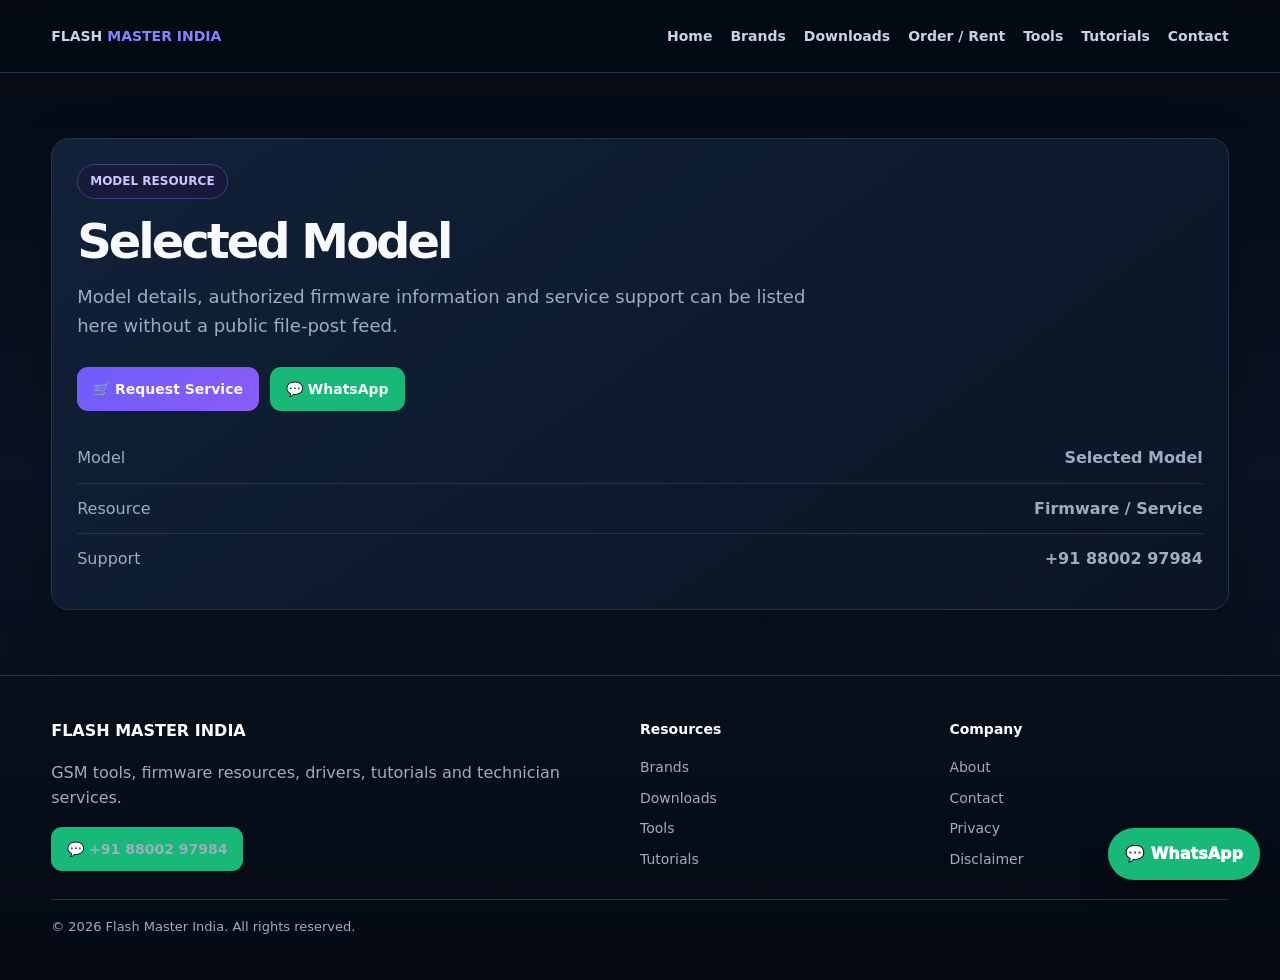
==== download.html @ 465daa32 "Add files via upload" ====
<!doctype html><html lang="en"><head><meta charset="utf-8"><meta name="viewport" content="width=device-width,initial-scale=1"><title>Model Details | Flash Master India</title><link rel="stylesheet" href="assets/style.css"></head><body><header><div class="container nav"><a class="logo" href="index.html">FLASH <span>MASTER INDIA</span></a><button class="menu">☰</button><nav><ul><li><a href="index.html">Home</a></li><li><a href="brands.html">Brands</a></li><li><a href="downloads.html">Downloads</a></li><li><a href="orders.html">Order / Rent</a></li><li><a href="tools.html">Tools</a></li><li><a href="tutorials.html">Tutorials</a></li><li><a href="contact.html">Contact</a></li></ul></nav></div></header><section><div class="container"><div class="hero-card" id="detail"></div></div></section><script>const m=new URLSearchParams(location.search).get("model")||"Selected Model";document.querySelector("#detail").innerHTML=`<span class="badge">MODEL RESOURCE</span><h1 style="font-size:48px">${m}</h1><p class="lead">Model details, authorized firmware information and service support can be listed here without a public file-post feed.</p><div class="actions"><a class="btn primary" href="orders.html">🛒 Request Service</a><a class="btn whatsapp" target="_blank" href="https://wa.me/918800297984?text=Hello%20Flash%20Master%20India%2C%20I%20need%20help%20with%20${encodeURIComponent(m)}">💬 WhatsApp</a></div><div class="quick" style="margin-top:22px"><span>Model</span><b>${m}</b></div><div class="quick"><span>Resource</span><b>Firmware / Service</b></div><div class="quick"><span>Support</span><b>+91 88002 97984</b></div>`;</script><footer><div class="container footer-grid"><div><h4>FLASH MASTER INDIA</h4><p>GSM tools, firmware resources, drivers, tutorials and technician services.</p><a class="btn whatsapp" href="https://wa.me/918800297984" target="_blank">💬 +91 88002 97984</a></div><div class="footer-links"><h4>Resources</h4><a href="brands.html">Brands</a><a href="downloads.html">Downloads</a><a href="tools.html">Tools</a><a href="tutorials.html">Tutorials</a></div><div class="footer-links"><h4>Company</h4><a href="about.html">About</a><a href="contact.html">Contact</a><a href="privacy.html">Privacy</a><a href="disclaimer.html">Disclaimer</a></div></div><div class="container copy">© 2026 Flash Master India. All rights reserved.</div></footer><a class="float-wa" href="https://wa.me/918800297984" target="_blank">💬 WhatsApp</a><script src="assets/app.js"></script></body></html>
---- assets/style.css ----
:root{--bg:#070d18;--panel:#0e1829;--panel2:#13233a;--text:#f7f9fc;--muted:#9eacc2;--brand:#6d5dfc;--brand2:#8b5cf6;--green:#18b978;--line:#21334e}*{box-sizing:border-box}html{scroll-behavior:smooth}body{margin:0;font-family:Inter,system-ui,-apple-system,Segoe UI,Roboto,Arial,sans-serif;background:linear-gradient(180deg,#050a13,#0a1424 48%,#050a13);color:var(--text);line-height:1.6}a{text-decoration:none;color:inherit}.container{width:min(1180px,92%);margin:auto}header{position:sticky;top:0;z-index:99;background:rgba(5,10,19,.9);backdrop-filter:blur(14px);border-bottom:1px solid var(--line)}.nav{height:72px;display:flex;align-items:center;justify-content:space-between;gap:22px}.logo{font-weight:950;font-size:21px}.logo span{color:#8d80ff}.nav ul{display:flex;gap:18px;list-style:none;margin:0;padding:0}.nav a{font-size:14px;font-weight:800;color:#c9d3e3}.nav a:hover{color:#fff}.menu{display:none;background:#101c31;border:1px solid var(--line);color:#fff;border-radius:10px;padding:8px 11px}.hero{padding:85px 0 60px}.hero-grid{display:grid;grid-template-columns:1.15fr .85fr;gap:35px;align-items:center}.badge{display:inline-block;padding:7px 12px;border:1px solid #3e427a;background:#171a3b;color:#cbc6ff;border-radius:99px;font-size:12px;font-weight:900}h1{font-size:clamp(42px,6vw,72px);line-height:1;letter-spacing:-3px;margin:18px 0}.gradient{background:linear-gradient(90deg,#fff,#bdb6ff,#7467ff);color:transparent;background-clip:text}.lead{font-size:18px;color:var(--muted);max-width:730px}.actions{display:flex;flex-wrap:wrap;gap:11px;margin-top:26px}.btn{display:inline-flex;align-items:center;justify-content:center;gap:7px;padding:11px 16px;border-radius:11px;background:#122039;border:1px solid var(--line);font-weight:900;font-size:14px}.btn.primary{background:linear-gradient(135deg,var(--brand),var(--brand2));border:0}.btn.whatsapp{background:var(--green);border:0}.card,.hero-card{background:linear-gradient(145deg,rgba(18,34,58,.97),rgba(10,20,36,.97));border:1px solid var(--line);border-radius:18px;box-shadow:0 18px 55px rgba(0,0,0,.22)}.hero-card{padding:25px}.quick{display:flex;justify-content:space-between;padding:12px 0;border-bottom:1px solid var(--line);color:var(--muted)}.quick:last-child{border:0}section{padding:65px 0}.section-head{display:flex;justify-content:space-between;align-items:end;gap:20px;margin-bottom:25px}.section-head h2{font-size:34px;line-height:1.1;margin:0 0 6px}.section-head p{color:var(--muted);margin:0}.grid{display:grid;gap:20px}.cards{grid-template-columns:repeat(4,1fr)}.card{padding:21px}.card h3{margin:10px 0 4px}.card p{margin:0;color:var(--muted);font-size:14px}.icon{width:46px;height:46px;border-radius:13px;display:grid;place-items:center;background:#1b2b49;font-size:21px}.search{display:flex;gap:10px;margin-bottom:22px}.search input,.form input,.form textarea,.form select{width:100%;padding:13px 14px;border-radius:11px;border:1px solid var(--line);background:#091426;color:#fff;outline:0}.downloads,.orders{grid-template-columns:repeat(3,1fr)}.download-card{display:flex;flex-direction:column;gap:13px}.download-card .btn{margin-top:auto}.tag{display:inline-block;background:#1a2a45;color:#bdc9dc;border-radius:7px;padding:4px 8px;font-size:11px;font-weight:800}.meta{display:flex;gap:7px;flex-wrap:wrap;align-items:center;margin-top:13px}.notice{padding:15px 17px;border:1px solid #334566;background:#0e1a2e;border-radius:12px;color:#c8d4e8;margin-bottom:20px}.price{font-size:27px;font-weight:950;margin:8px 0}.small{font-size:13px;color:var(--muted)}footer{border-top:1px solid var(--line);padding:42px 0;color:var(--muted)}.footer-grid{display:grid;grid-template-columns:2fr 1fr 1fr;gap:30px}.footer-grid h4{color:#fff;margin:0 0 8px}.footer-links{display:grid;gap:7px;font-size:14px}.copy{margin-top:28px;padding-top:17px;border-top:1px solid var(--line);font-size:13px}.float-wa{position:fixed;right:20px;bottom:20px;z-index:80;background:var(--green);color:#fff;padding:13px 17px;border-radius:999px;font-weight:950;box-shadow:0 10px 30px rgba(0,0,0,.35)}@media(max-width:920px){.hero-grid,.footer-grid{grid-template-columns:1fr}.cards{grid-template-columns:repeat(2,1fr)}.downloads,.orders{grid-template-columns:repeat(2,1fr)}.menu{display:block}.nav nav ul{display:none;position:absolute;left:4%;right:4%;top:72px;background:#07101f;border:1px solid var(--line);padding:18px;border-radius:14px;flex-direction:column}.nav nav ul.open{display:flex}}@media(max-width:600px){h1{letter-spacing:-2px}.hero{padding-top:55px}.cards,.downloads,.orders{grid-template-columns:1fr}.section-head{display:block}.section-head p{margin-top:8px}.search{flex-direction:column}}
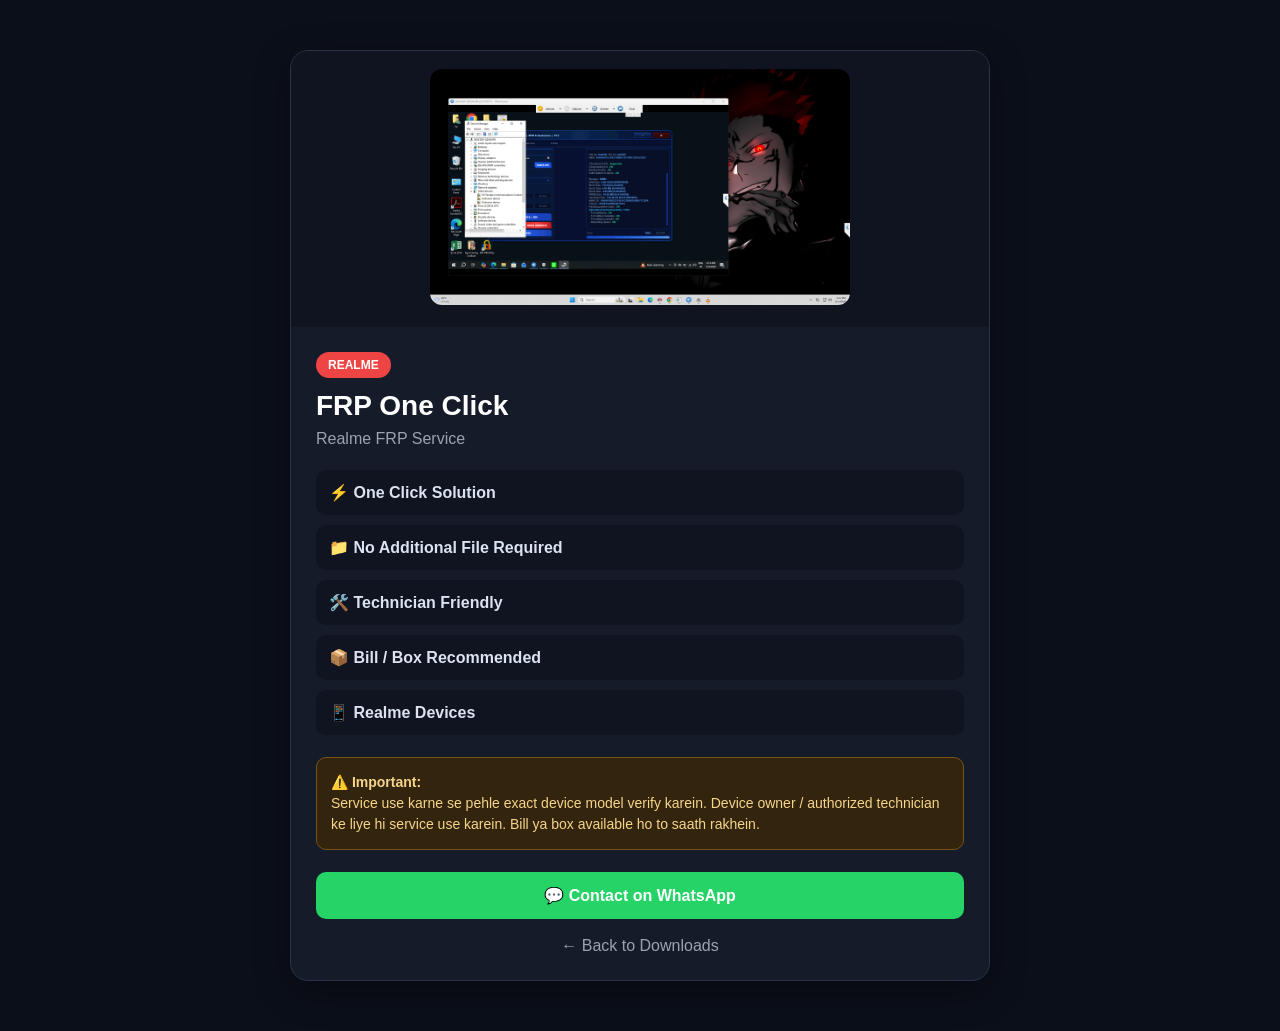
==== commit 34e57b48: "Update download.html" ====
--- a/download.html
+++ b/download.html
@@ -1 +1,191 @@
-<!doctype html><html lang="en"><head><meta charset="utf-8"><meta name="viewport" content="width=device-width,initial-scale=1"><title>Model Details | Flash Master India</title><link rel="stylesheet" href="assets/style.css"></head><body><header><div class="container nav"><a class="logo" href="index.html">FLASH <span>MASTER INDIA</span></a><button class="menu">☰</button><nav><ul><li><a href="index.html">Home</a></li><li><a href="brands.html">Brands</a></li><li><a href="downloads.html">Downloads</a></li><li><a href="orders.html">Order / Rent</a></li><li><a href="tools.html">Tools</a></li><li><a href="tutorials.html">Tutorials</a></li><li><a href="contact.html">Contact</a></li></ul></nav></div></header><section><div class="container"><div class="hero-card" id="detail"></div></div></section><script>const m=new URLSearchParams(location.search).get("model")||"Selected Model";document.querySelector("#detail").innerHTML=`<span class="badge">MODEL RESOURCE</span><h1 style="font-size:48px">${m}</h1><p class="lead">Model details, authorized firmware information and service support can be listed here without a public file-post feed.</p><div class="actions"><a class="btn primary" href="orders.html">🛒 Request Service</a><a class="btn whatsapp" target="_blank" href="https://wa.me/918800297984?text=Hello%20Flash%20Master%20India%2C%20I%20need%20help%20with%20${encodeURIComponent(m)}">💬 WhatsApp</a></div><div class="quick" style="margin-top:22px"><span>Model</span><b>${m}</b></div><div class="quick"><span>Resource</span><b>Firmware / Service</b></div><div class="quick"><span>Support</span><b>+91 88002 97984</b></div>`;</script><footer><div class="container footer-grid"><div><h4>FLASH MASTER INDIA</h4><p>GSM tools, firmware resources, drivers, tutorials and technician services.</p><a class="btn whatsapp" href="https://wa.me/918800297984" target="_blank">💬 +91 88002 97984</a></div><div class="footer-links"><h4>Resources</h4><a href="brands.html">Brands</a><a href="downloads.html">Downloads</a><a href="tools.html">Tools</a><a href="tutorials.html">Tutorials</a></div><div class="footer-links"><h4>Company</h4><a href="about.html">About</a><a href="contact.html">Contact</a><a href="privacy.html">Privacy</a><a href="disclaimer.html">Disclaimer</a></div></div><div class="container copy">© 2026 Flash Master India. All rights reserved.</div></footer><a class="float-wa" href="https://wa.me/918800297984" target="_blank">💬 WhatsApp</a><script src="assets/app.js"></script></body></html>+<!DOCTYPE html>
+<html lang="en">
+<head>
+  <meta charset="UTF-8">
+  <meta name="viewport" content="width=device-width, initial-scale=1.0">
+
+  <title>Realme FRP One Click | Flash Master India</title>
+
+  <style>
+    *{
+      box-sizing:border-box;
+      margin:0;
+      padding:0;
+    }
+
+    body{
+      font-family:Arial, sans-serif;
+      background:#0b0f19;
+      color:#fff;
+      padding:20px;
+    }
+
+    .container{
+      max-width:700px;
+      margin:30px auto;
+    }
+
+    .post{
+      background:#151b29;
+      border:1px solid #293246;
+      border-radius:18px;
+      overflow:hidden;
+      box-shadow:0 10px 35px rgba(0,0,0,.35);
+    }
+
+    .image-box{
+      background:#0f1420;
+      text-align:center;
+      padding:18px;
+    }
+
+    .image-box img{
+      width:100%;
+      max-width:420px;
+      max-height:300px;
+      object-fit:contain;
+      border-radius:12px;
+    }
+
+    .content{
+      padding:25px;
+    }
+
+    .brand{
+      display:inline-block;
+      background:#ef4444;
+      color:white;
+      padding:6px 12px;
+      border-radius:20px;
+      font-size:12px;
+      font-weight:bold;
+      margin-bottom:12px;
+    }
+
+    h1{
+      font-size:28px;
+      margin-bottom:8px;
+    }
+
+    .subtitle{
+      color:#9ca3af;
+      margin-bottom:22px;
+    }
+
+    .features{
+      display:grid;
+      gap:10px;
+      margin-bottom:22px;
+    }
+
+    .feature{
+      background:#0f1420;
+      border-radius:10px;
+      padding:13px;
+      color:#dbe3f0;
+    }
+
+    .warning{
+      background:#33240d;
+      border:1px solid #765317;
+      color:#f6d58a;
+      padding:14px;
+      border-radius:10px;
+      font-size:14px;
+      line-height:1.5;
+      margin-bottom:22px;
+    }
+
+    .whatsapp{
+      display:block;
+      text-align:center;
+      background:#25D366;
+      color:white;
+      text-decoration:none;
+      padding:14px;
+      border-radius:10px;
+      font-weight:bold;
+      font-size:16px;
+    }
+
+    .back{
+      display:block;
+      text-align:center;
+      color:#9ca3af;
+      text-decoration:none;
+      margin-top:18px;
+    }
+  </style>
+</head>
+
+<body>
+
+  <div class="container">
+
+    <div class="post">
+
+      <div class="image-box">
+        <img src="assets/realme-frp.jpg" alt="Realme FRP One Click">
+      </div>
+
+      <div class="content">
+
+        <span class="brand">REALME</span>
+
+        <h1>FRP One Click</h1>
+
+        <p class="subtitle">
+          Realme FRP Service
+        </p>
+
+        <div class="features">
+
+          <div class="feature">
+            ⚡ <strong>One Click Solution</strong>
+          </div>
+
+          <div class="feature">
+            📁 <strong>No Additional File Required</strong>
+          </div>
+
+          <div class="feature">
+            🛠️ <strong>Technician Friendly</strong>
+          </div>
+
+          <div class="feature">
+            📦 <strong>Bill / Box Recommended</strong>
+          </div>
+
+          <div class="feature">
+            📱 <strong>Realme Devices</strong>
+          </div>
+
+        </div>
+
+        <div class="warning">
+          ⚠️ <strong>Important:</strong><br>
+          Service use karne se pehle exact device model
+          verify karein. Device owner / authorized technician
+          ke liye hi service use karein. Bill ya box available
+          ho to saath rakhein.
+        </div>
+
+        <a
+          class="whatsapp"
+          href="https://wa.me/918800297984?text=Hello%20Flash%20Master%20India%2C%20mujhe%20Realme%20FRP%20One%20Click%20service%20ke%20baare%20mein%20information%20chahiye."
+          target="_blank">
+          💬 Contact on WhatsApp
+        </a>
+
+        <a class="back" href="downloads.html">
+          ← Back to Downloads
+        </a>
+
+      </div>
+
+    </div>
+
+  </div>
+
+</body>
+</html>
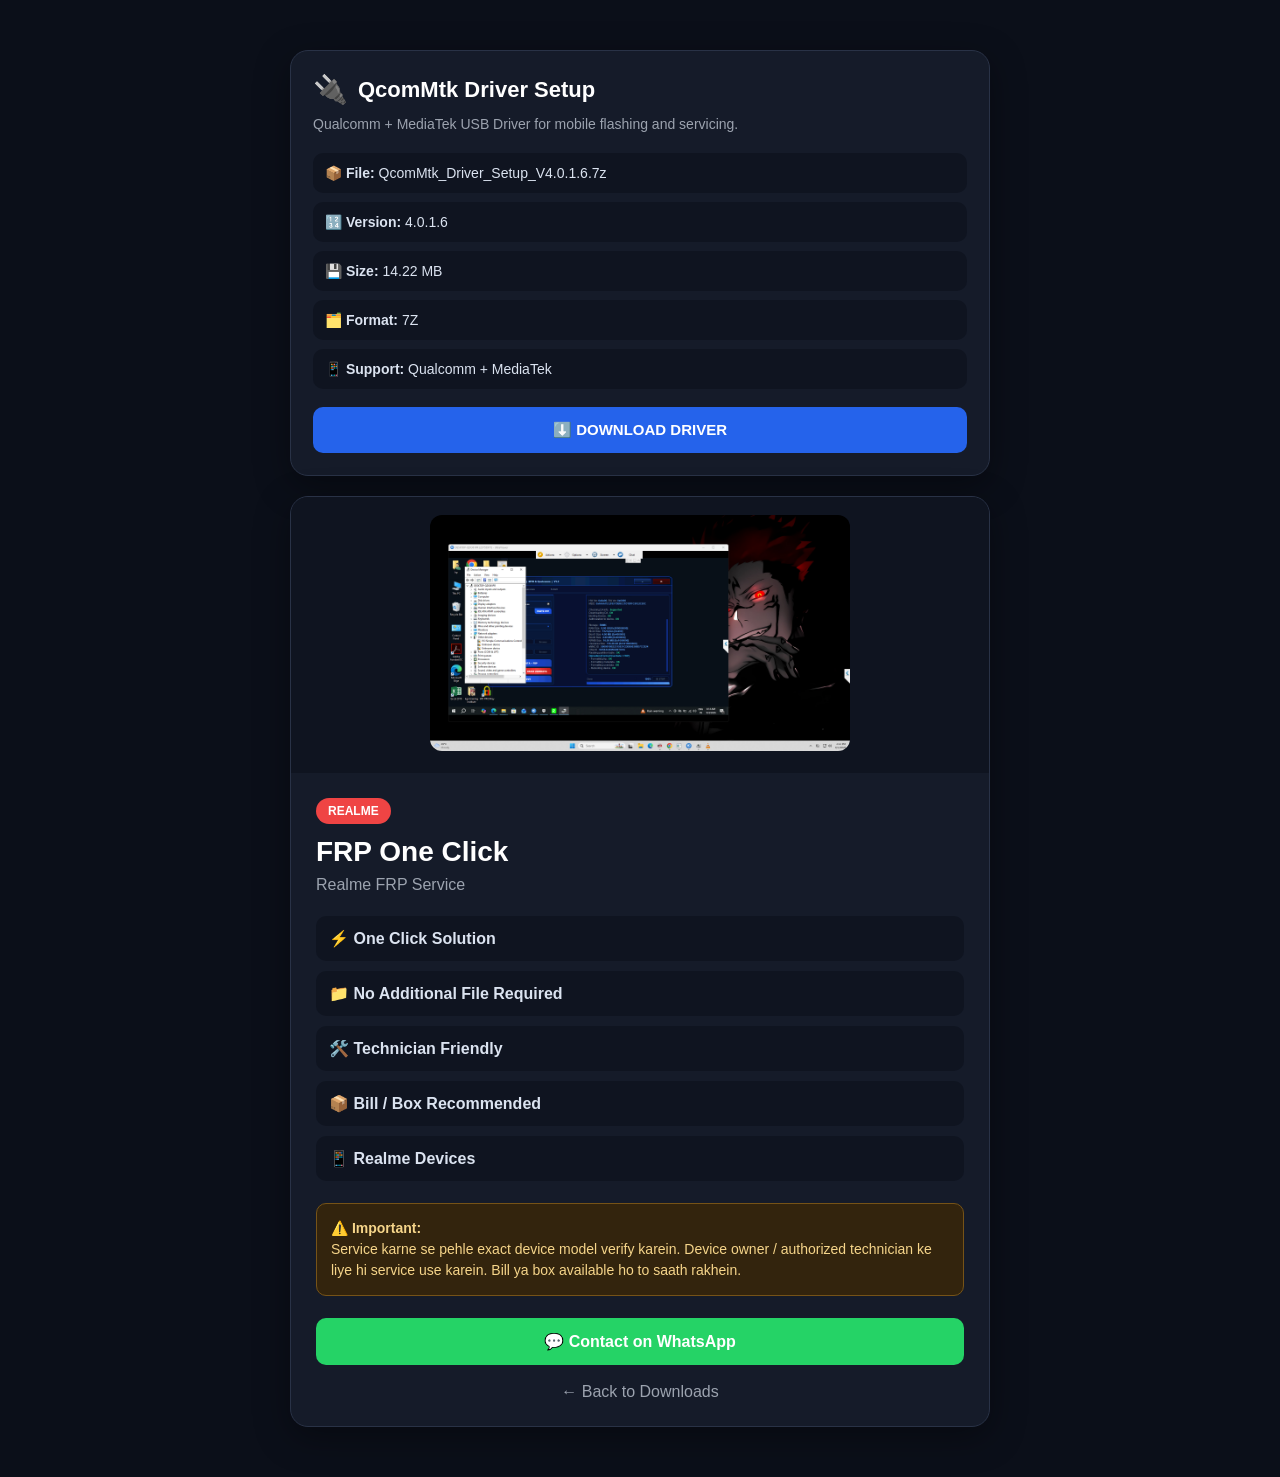
==== commit e39fee3f: "Update download.html" ====
--- a/download.html
+++ b/download.html
@@ -23,6 +23,65 @@
     .container{
       max-width:700px;
       margin:30px auto;
+    }
+
+    /* DRIVER CARD */
+    .driver-card{
+      background:#151b29;
+      border:1px solid #293246;
+      border-radius:18px;
+      padding:22px;
+      margin-bottom:20px;
+      box-shadow:0 10px 35px rgba(0,0,0,.35);
+    }
+
+    .driver-title{
+      display:flex;
+      align-items:center;
+      gap:10px;
+      margin-bottom:8px;
+    }
+
+    .driver-title h2{
+      font-size:22px;
+    }
+
+    .driver-subtitle{
+      color:#9ca3af;
+      font-size:14px;
+      margin-bottom:18px;
+      line-height:1.5;
+    }
+
+    .driver-info{
+      display:grid;
+      gap:9px;
+      margin-bottom:18px;
+    }
+
+    .driver-info div{
+      background:#0f1420;
+      border-radius:10px;
+      padding:12px;
+      color:#dbe3f0;
+      font-size:14px;
+    }
+
+    .driver-download{
+      display:block;
+      text-align:center;
+      background:#2563eb;
+      color:#fff;
+      text-decoration:none;
+      padding:14px;
+      border-radius:10px;
+      font-weight:bold;
+      font-size:15px;
+      transition:.2s;
+    }
+
+    .driver-download:hover{
+      background:#1d4ed8;
     }
 
     .post{
@@ -115,6 +174,28 @@
       text-decoration:none;
       margin-top:18px;
     }
+
+    @media(max-width:600px){
+      body{
+        padding:12px;
+      }
+
+      .container{
+        margin:15px auto;
+      }
+
+      .driver-card{
+        padding:18px;
+      }
+
+      .content{
+        padding:20px;
+      }
+
+      h1{
+        font-size:24px;
+      }
+    }
   </style>
 </head>
 
@@ -122,10 +203,69 @@
 
   <div class="container">
 
+    <!-- ============================= -->
+    <!-- TOP DRIVER SECTION             -->
+    <!-- ============================= -->
+
+    <div class="driver-card">
+
+      <div class="driver-title">
+        <span style="font-size:28px;">🔌</span>
+        <h2>QcomMtk Driver Setup</h2>
+      </div>
+
+      <p class="driver-subtitle">
+        Qualcomm + MediaTek USB Driver for mobile flashing
+        and servicing.
+      </p>
+
+      <div class="driver-info">
+
+        <div>
+          📦 <strong>File:</strong>
+          QcomMtk_Driver_Setup_V4.0.1.6.7z
+        </div>
+
+        <div>
+          🔢 <strong>Version:</strong> 4.0.1.6
+        </div>
+
+        <div>
+          💾 <strong>Size:</strong> 14.22 MB
+        </div>
+
+        <div>
+          🗂️ <strong>Format:</strong> 7Z
+        </div>
+
+        <div>
+          📱 <strong>Support:</strong>
+          Qualcomm + MediaTek
+        </div>
+
+      </div>
+
+      <a
+        class="driver-download"
+        href="https://www.mediafire.com/file/ypqexzoo7voskrr/QcomMtk_Driver_Setup_V4.0.1.6.7z/file"
+        target="_blank"
+        rel="noopener noreferrer">
+        ⬇️ DOWNLOAD DRIVER
+      </a>
+
+    </div>
+
+
+    <!-- ============================= -->
+    <!-- REALME FRP POST                -->
+    <!-- ============================= -->
+
     <div class="post">
 
       <div class="image-box">
-        <img src="assets/realme-frp.jpg" alt="Realme FRP One Click">
+        <img
+          src="assets/realme-frp.jpg"
+          alt="Realme FRP One Click">
       </div>
 
       <div class="content">
@@ -164,7 +304,7 @@
 
         <div class="warning">
           ⚠️ <strong>Important:</strong><br>
-          Service use karne se pehle exact device model
+          Service karne se pehle exact device model
           verify karein. Device owner / authorized technician
           ke liye hi service use karein. Bill ya box available
           ho to saath rakhein.
@@ -173,7 +313,8 @@
         <a
           class="whatsapp"
           href="https://wa.me/918800297984?text=Hello%20Flash%20Master%20India%2C%20mujhe%20Realme%20FRP%20One%20Click%20service%20ke%20baare%20mein%20information%20chahiye."
-          target="_blank">
+          target="_blank"
+          rel="noopener noreferrer">
           💬 Contact on WhatsApp
         </a>
 
